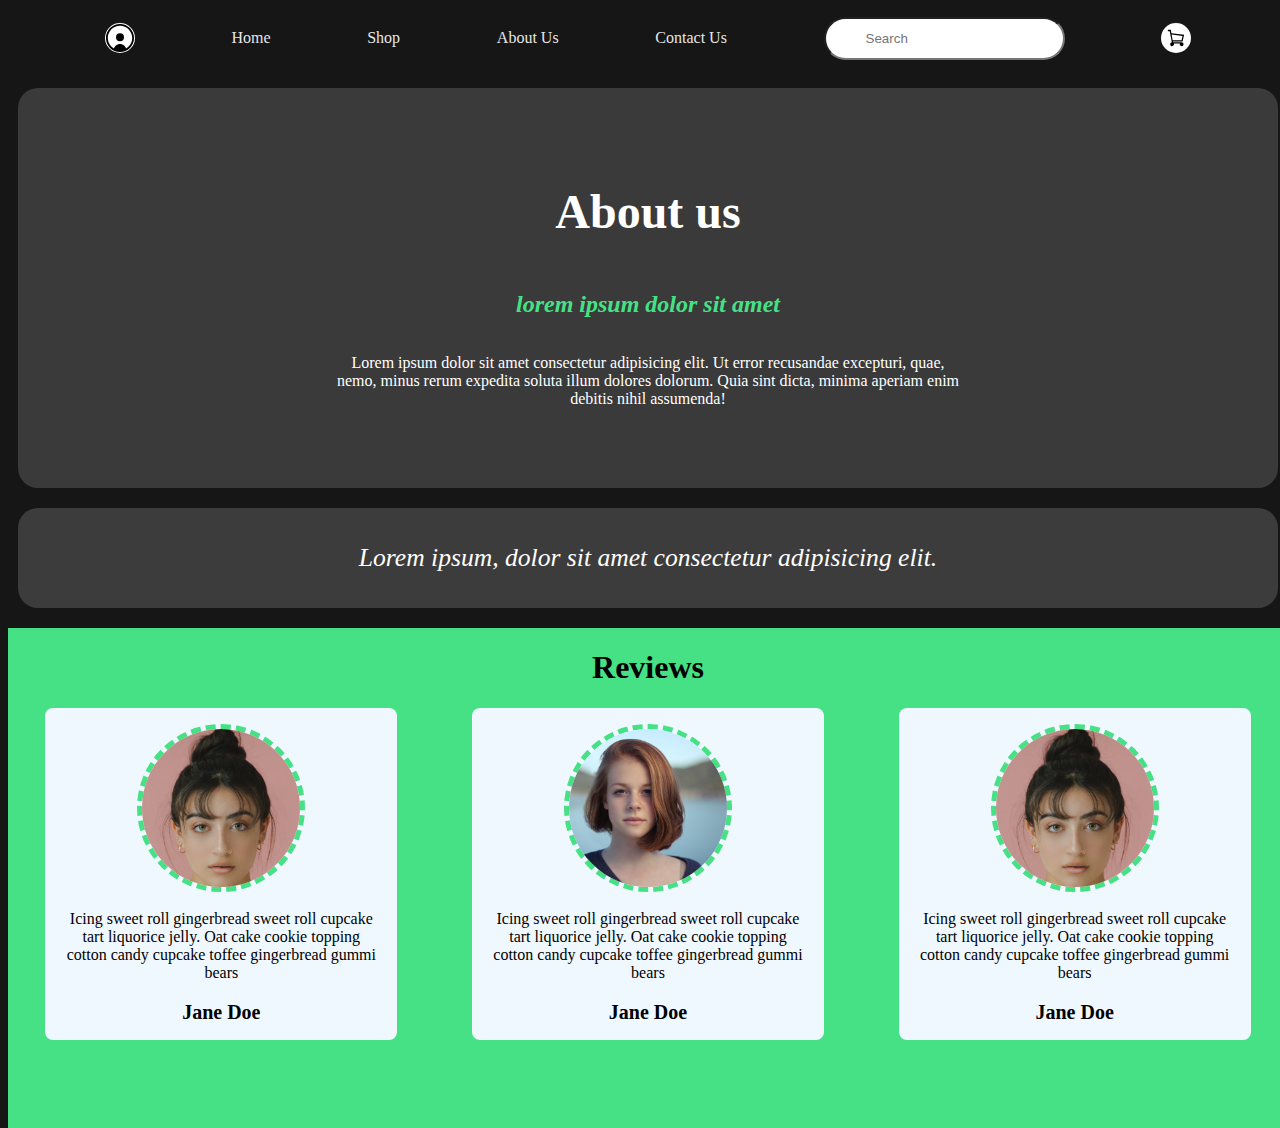
==== exercise-2.html @ 7894a422 "feat: adding exercise 2 feature" ====
<html>
    <head>
       <link rel="stylesheet" href="style2.css">
    </head>
    <body>
        <div class="navbar">
            <div class="item image"><img src="./imgs/profilepicture.svg" alt="Profile Picture"></div>
            <div class="item"><a href="#">Home</a></div>
            <div class="item"><a href="#">Shop</a></div>
            <div class="item"><a href="#">About Us</a></div>
            <div class="item"><a href="#">Contact Us</a></div>
            <div class="item"><input type="text" placeholder="Search" id="MyInput"></div>
            <div class="item image"><img src="./imgs/cart.svg" alt="Cart"></div>
    </div>
</body>
    <main>
    <div class="aboutuswrap" style="background: rgb(58, 58, 58);">
        <div class="aboutus">
            <h1>About us</h1>
            <h2>lorem ipsum dolor sit amet</h2>
            <p>Lorem ipsum dolor sit amet consectetur adipisicing elit. Ut error recusandae excepturi, quae, nemo, minus rerum expedita soluta illum dolores dolorum. Quia sint dicta, minima aperiam enim debitis nihil assumenda!</p>
        </div>
    </div>
    <div class="descriptionwrap" style="background: rgb(60, 60, 60);">
        <div class="description">
            <p> Lorem ipsum, dolor sit amet consectetur adipisicing elit.
                 </div>
    </div>
    <div class="reviews">
        <div>
            <h1>Reviews</h1>
        </div>
       <div class="reviews-boxwrap">
            <div class="reviews-b">
                <div class="reviews-p"><img src="./imgs/pp1.jpeg" alt="Reviews Picture"></div>
                <div><p>Icing sweet roll gingerbread sweet roll cupcake tart liquorice jelly. Oat cake cookie topping cotton candy cupcake toffee gingerbread gummi bears</div>
                <div class="reviews-n">Jane Doe</div>
            </div>
            <div class="reviews-b">
                <div class="reviews-p"><img src="./imgs/pp2.jpeg" alt="Reviews Picture"></div>
                <div><p>Icing sweet roll gingerbread sweet roll cupcake tart liquorice jelly. Oat cake cookie topping cotton candy cupcake toffee gingerbread gummi bears</div>
                <div class="reviews-n">Jane Doe</div>
            </div>
            <div class="reviews-b">
                <div class="reviews-p"><img src="./imgs/pp1.jpeg" alt="Reviews Picture"></div>
                <div><p>Icing sweet roll gingerbread sweet roll cupcake tart liquorice jelly. Oat cake cookie topping cotton candy cupcake toffee gingerbread gummi bears</div>
                <div class="reviews-n">Jane Doe</div>
            </div>
       </div>
    </div>
</main>
</html>
---- style2.css ----
.html, body{
    height: 100%;
    width: 100%;
    background-color: rgb(22, 22, 22);
}
.navbar{
    width: 100%;
    font-family: 'poppins';
    font-weight: 400;
    background-color: rgb(22, 22, 22);
    align-self: center;
    height: 60px;
    list-style-type: none; 
    display: flex;
    flex: 1;
    flex-direction: row;
    justify-content: space-evenly;
    flex-wrap: nowrap ;
}

.item{
    align-self: center;
    color: 
}

.item image{
    fill: azure;
}

.navbar a{
    text-decoration: none;
    color:rgb(230, 230, 230);
}

.navbar img{
    width: 30px;
    min-width: 0;
    flex: auto;
    background-color: white;
    border-radius: 30px;
}

#myInput {
    background-image: url('https://cdn1.iconfinder.com/data/icons/hawcons/32/698627-icon-111-search-512.png');
    background-repeat: no-repeat;
    background-position: left center;
    background-size: 30px;
    width: 100%;
    padding: 12px 20px 12px 40px;
    border-radius: 100px;
  }

.aboutuswrap{
    display: flex;
    justify-content: center;
    margin-top: 20px;
    margin-bottom: 20px;
    margin-left: 10px;
    margin-right: 10px;
    height: 400px;
    border-radius: 20px;
}
.aboutus{
    display: flex;
    flex-direction: column;
    align-items: center;
    font-family: 'Poppins';
    justify-content: center;
    color: white;
    width: 50%;
    text-align: center;
}

.aboutus h1{
    font-size: 48px;
}

.aboutus h2{
    font-style: italic;   
    color: rgb(71, 225, 133);
}

.descriptionwrap{
    display: flex;
    justify-content: center;
    margin-top: 20px;
    margin-bottom: 20px;
    margin-left: 10px;
    margin-right: 10px;
    margin: none;
    height: 100px;
    border-radius: 20px;
}
.description{
    display: flex;
    flex-shrink: inherit;
    flex-direction: column;
    align-items: center;
    font-family: 'Poppins';
    justify-content: center;
    color: white;
    width: 80%;
    font-size: 2vw;
    font-style: italic;
    font-weight: 400;
}


.reviews{
    font-family: 'Poppins';
    display: flex;
    align-items: center;
    flex-direction: column;
    flex-wrap: nowrap;
    background: rgb(71, 225, 133);
    height: 500px;
}

.reviews-boxwrap{
    margin-bottom: 50px;
    align-items: center;
    justify-content: space-around;
    display: flex;
    flex-direction: row;
    
    
}

.reviews-b{
    display: flex;
    flex-direction: column;
    justify-content: space-between; 
    flex-wrap: nowrap;
    align-items: center;
    border-radius: 8px;
    height: 300px;
    padding: 1em;
    width: 25%;
    background-color: aliceblue;
    text-align: center;
}

.reviews img{
    width: 158px;
    border-radius: 92px;
    border-style: dashed;
    border-color: rgb(71, 225, 133);;
    border-width: 5px;
    
}

.reviews-n{
    font-size: 20px;
    font-weight: bold;
}
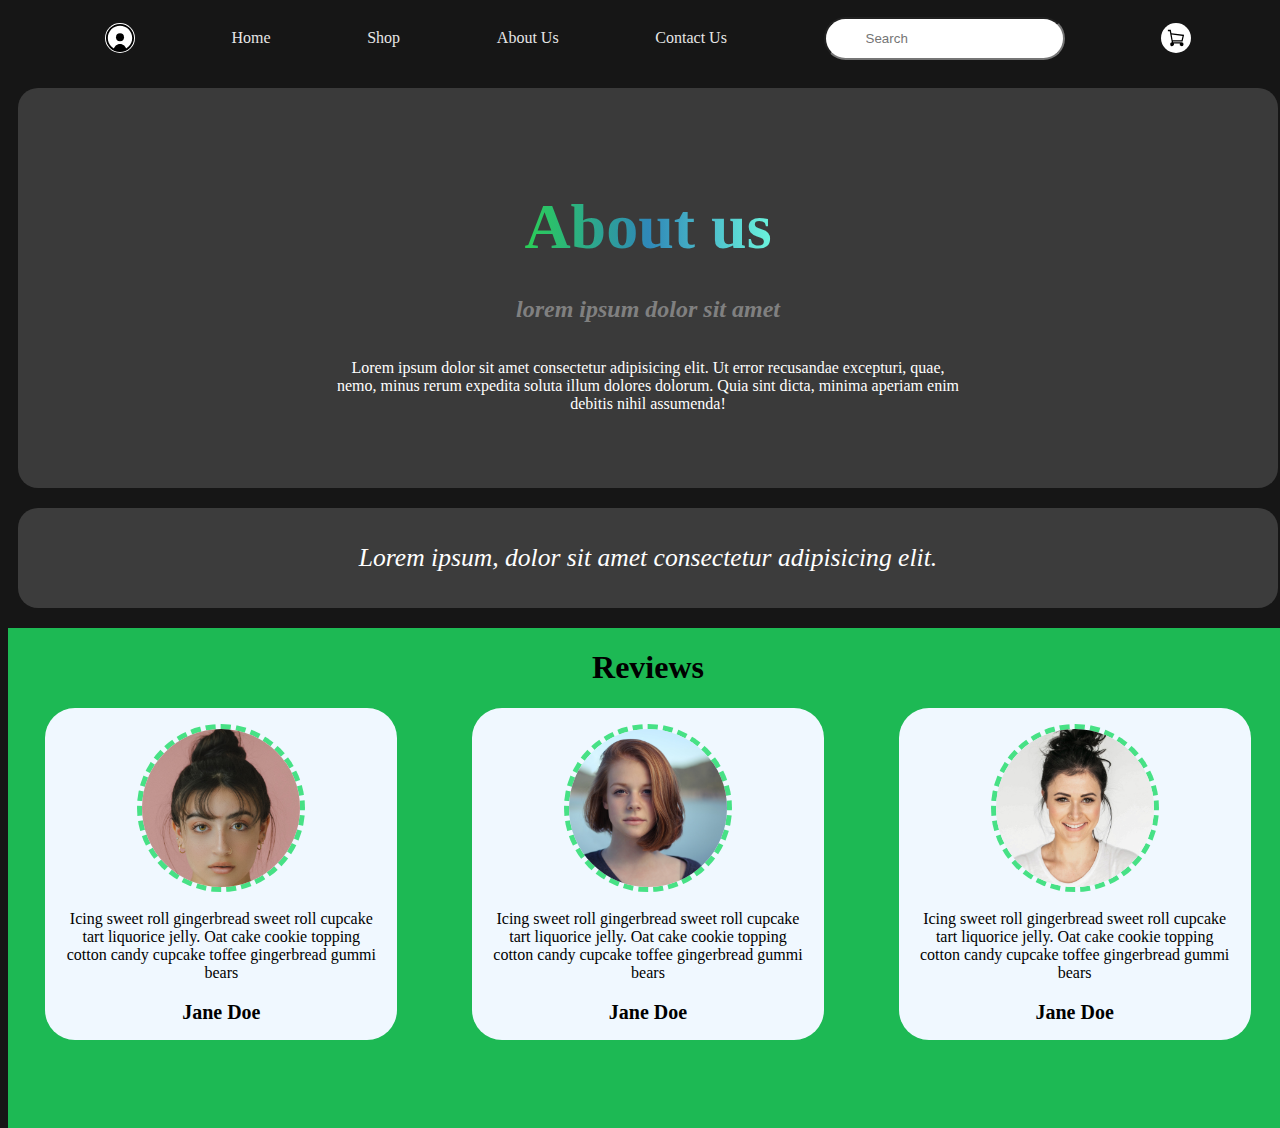
==== commit 3d510945: "feat: add more css for stylying" ====
--- a/exercise-2.html
+++ b/exercise-2.html
@@ -42,7 +42,7 @@
                 <div class="reviews-n">Jane Doe</div>
             </div>
             <div class="reviews-b">
-                <div class="reviews-p"><img src="./imgs/pp1.jpeg" alt="Reviews Picture"></div>
+                <div class="reviews-p"><img src="./imgs/pp3.jpeg" alt="Reviews Picture"></div>
                 <div><p>Icing sweet roll gingerbread sweet roll cupcake tart liquorice jelly. Oat cake cookie topping cotton candy cupcake toffee gingerbread gummi bears</div>
                 <div class="reviews-n">Jane Doe</div>
             </div>
--- a/style2.css
+++ b/style2.css
@@ -72,12 +72,24 @@
 }
 
 .aboutus h1{
-    font-size: 48px;
+    font-size: 5vw;
+    background: linear-gradient(to left, #2acf56,#439cee, #6bf4dd, #2f88b8, #2acf56);
+    -webkit-background-clip: text;
+    -webkit-text-fill-color: transparent;
+    margin-bottom: 1vw;
+    background-size: 200%;
+    animation: animate-gradient 5.5s linear infinite;
+}
+
+@keyframes animate-gradient{
+    to{
+        background-position: 200%;
+    }
 }
 
 .aboutus h2{
     font-style: italic;   
-    color: rgb(71, 225, 133);
+    color: rgb(128, 128, 128);
 }
 
 .descriptionwrap{
@@ -112,7 +124,7 @@
     align-items: center;
     flex-direction: column;
     flex-wrap: nowrap;
-    background: rgb(71, 225, 133);
+    background: #1DB954;
     height: 500px;
 }
 
@@ -132,7 +144,7 @@
     justify-content: space-between; 
     flex-wrap: nowrap;
     align-items: center;
-    border-radius: 8px;
+    border-radius: 30px;
     height: 300px;
     padding: 1em;
     width: 25%;
